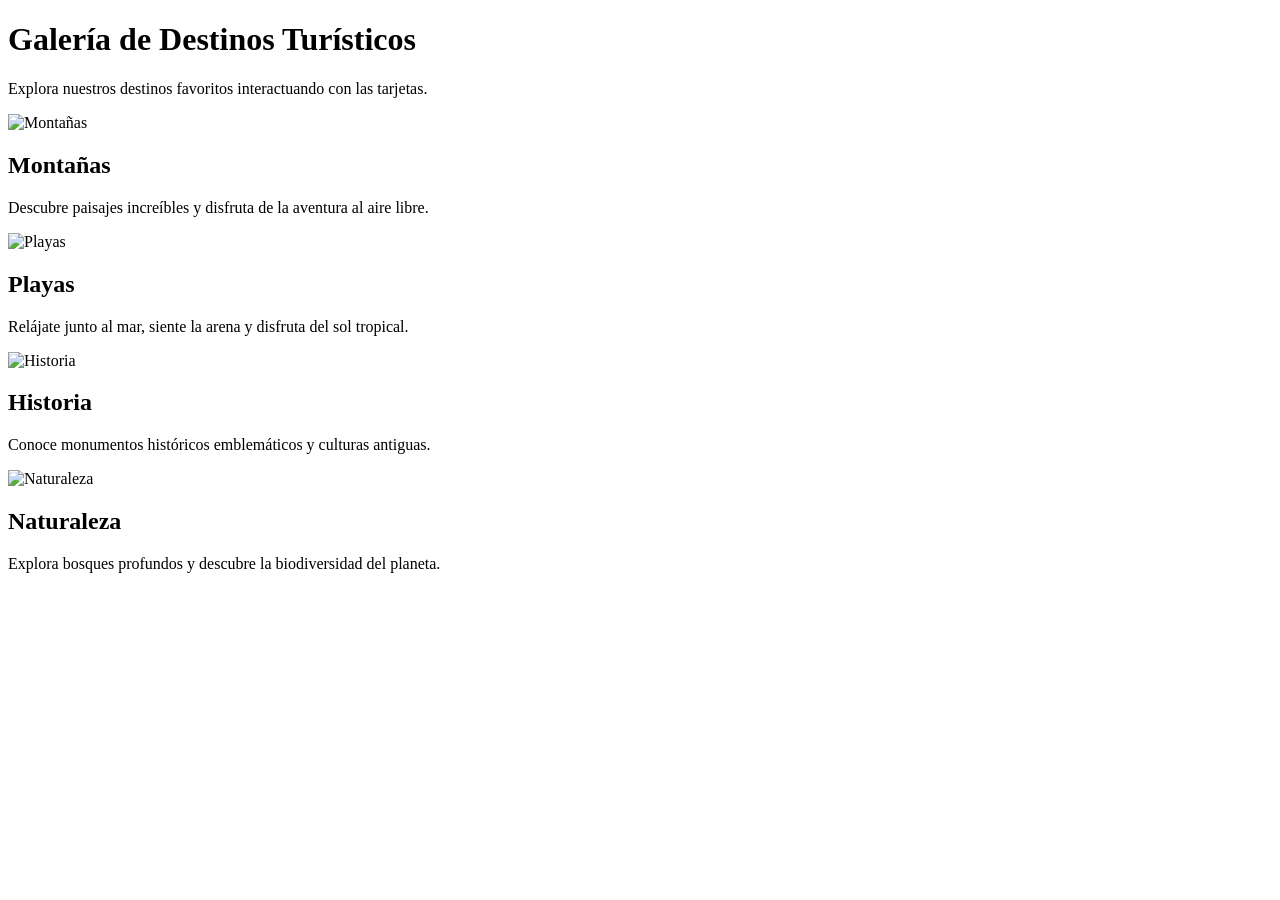
==== ejercicio2.html @ 89baa3b7 "ejercicios" ====
<!DOCTYPE html>
<html lang="es">
<head>
    <meta charset="UTF-8">
    <meta name="viewport" content="width=device-width, initial-scale=1.0">
    <title>Pregunta 2 - Galería de Destinos Turísticos</title>
    <link rel="stylesheet" href="estilos.css">
</head>
<body>

    <header>
        <h1>Galería de Destinos Turísticos</h1>
        <p>Explora nuestros destinos favoritos interactuando con las tarjetas.</p>
    </header>

    <main class="galeria">

   
        <article class="tarjeta">
            <div class="imagen">
                <img src="https://encrypted-tbn0.gstatic.com/images?q=tbn:ANd9GcTeQm8vWhyv1mulM8u8lYWbNaIiuspC6sG8yLc6uhphL_1gpeWg9GHL7sxm&s=10" alt="Montañas">
            </div>
            <div class="contenido">
                <h2>Montañas</h2>
                <p>Descubre paisajes increíbles y disfruta de la aventura al aire libre.</p>
            </div>
        </article>


        <article class="tarjeta">
            <div class="imagen">
                <img src="https://encrypted-tbn0.gstatic.com/images?q=tbn:ANd9GcQhx9bB1vkjTjaU866ZmCotQeTKzd0pFncU-1Wfd-tqFg&s=10" alt="Playas">
            </div>
            <div class="contenido">
                <h2>Playas</h2>
                <p>Relájate junto al mar, siente la arena y disfruta del sol tropical.</p>
            </div>
        </article>


        <article class="tarjeta">
            <div class="imagen">
                <img src="https://encrypted-tbn0.gstatic.com/images?q=tbn:ANd9GcRZGP8dNGcvvmux6fs1HcNIcc2EFyLhEbnvzXjeNgETOA&s=10" alt="Historia">
            </div>
            <div class="contenido">
                <h2>Historia</h2>
                <p>Conoce monumentos históricos emblemáticos y culturas antiguas.</p>
            </div>
        </article>

        <article class="tarjeta">
            <div class="imagen">
                <img src="https://encrypted-tbn0.gstatic.com/images?q=tbn:ANd9GcQQQ8-FkA3vn7FT4XD9K4ypYsfK_K_KdwjODkduye75_A&s=10" alt="Naturaleza">
            </div>
            <div class="contenido">
                <h2>Naturaleza</h2>
                <p>Explora bosques profundos y descubre la biodiversidad del planeta.</p>
            </div>
        </article>

    </main>

</body>
</html>
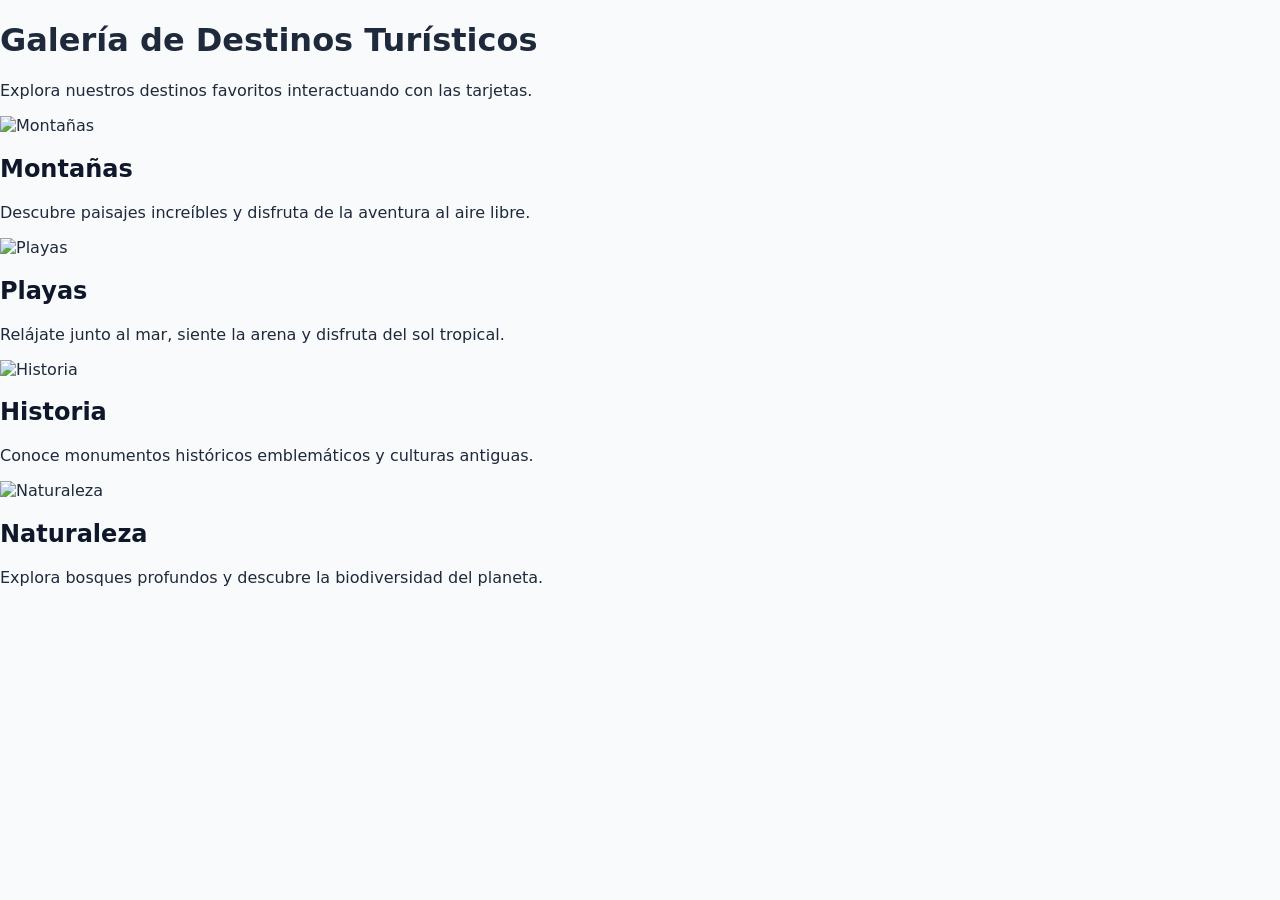
==== commit 60d9b5e4: "actualización" ====
--- a/ejercicio2.html
+++ b/ejercicio2.html
@@ -61,4 +61,4 @@
     </main>
 
 </body>
-</html>+</html>
--- a/estilos.css
+++ b/estilos.css
@@ -0,0 +1,84 @@
+
+
+*, *::before, *::after {
+    box-sizing: border-box;
+}
+
+body {
+    font-family: 'Segoe UI', system-ui, -apple-system, sans-serif;
+    margin: 0;
+    padding: 0;
+    background-color: #f8fafc;
+    color: #1e293b;
+}
+
+h2 {
+    color: #0f172a;
+    font-size: 1.5rem;
+}
+
+.contenido-principal {
+    max-width: 900px;
+    margin: 40px auto;
+    padding: 0 20px;
+    text-align: center;
+}
+
+.contenido-principal p {
+    color: #64748b;
+}
+
+
+.header-principal {
+    background-color: #0f172a;
+    box-shadow: 0 4px 6px -1px rgba(0, 0, 0, 0.1);
+}
+
+.menu-navegacion {
+    max-width: 1000px;
+    margin: 0 auto;
+}
+
+.menu-navegacion ul {
+    list-style: none;
+    margin: 0;
+    padding: 0;
+    display: flex;
+    justify-content: center;
+    gap: 10px; 
+}
+
+.menu-navegacion a {
+    display: block;
+    color: #cbd5e1;
+    text-align: center;
+    padding: 16px 24px;
+    text-decoration: none;
+    font-weight: 500;
+    border-radius: 8px;
+    margin: 8px 0;
+    
+
+    transition: background-color 0.3s ease, color 0.3s ease, transform 0.2s ease;
+}
+
+
+.menu-navegacion a:hover,
+.menu-navegacion a.activo {
+    background-color: #3b82f6; 
+    color: #ffffff;
+    transform: translateY(-2px); 
+}
+
+
+
+@media (prefers-reduced-motion: reduce) {
+    *, *::before, *::after {
+        animation: none !important;
+        transition: none !important;
+    }
+
+    .menu-navegacion a:hover {
+        transform: none !important;
+    }
+}
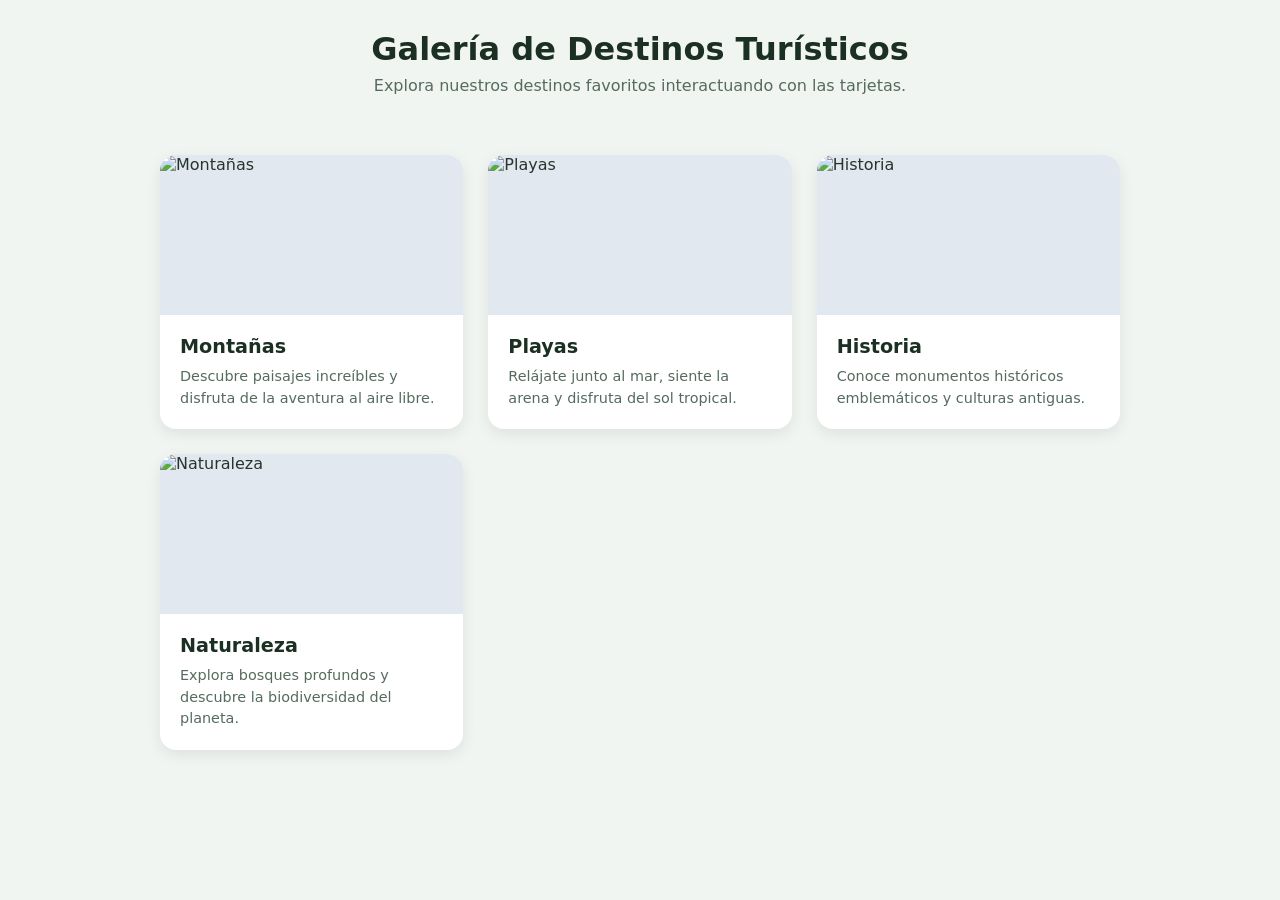
==== commit afc1a547: "Change stylesheet link in ejercicio2.html Updated the stylesheet link from 'estilos.css' to 'ejercic" ====
--- a/ejercicio2.html
+++ b/ejercicio2.html
@@ -4,7 +4,7 @@
     <meta charset="UTF-8">
     <meta name="viewport" content="width=device-width, initial-scale=1.0">
     <title>Pregunta 2 - Galería de Destinos Turísticos</title>
-    <link rel="stylesheet" href="estilos.css">
+    <link rel="stylesheet" href="ejercicio2.css">
 </head>
 <body>
 
--- a/ejercicio2.css
+++ b/ejercicio2.css
@@ -0,0 +1,111 @@
+
+
+*, *::before, *::after {
+    box-sizing: border-box;
+}
+
+body {
+    margin: 0;
+    font-family: 'Segoe UI', system-ui, sans-serif;
+    background: #f1f5f2;
+    color: #26352b;
+}
+
+header {
+    text-align: center;
+    padding: 30px 20px;
+}
+
+header h1 {
+    margin: 0 0 8px 0;
+    color: #1b3022;
+}
+
+header p {
+    margin: 0;
+    color: #556b5d;
+}
+
+
+.galeria {
+    display: grid;
+    grid-template-columns: repeat(auto-fit, minmax(240px, 1fr));
+    gap: 25px;
+    max-width: 1000px;
+    margin: 10px auto 40px auto;
+    padding: 20px;
+}
+
+.tarjeta {
+    background: white;
+    border-radius: 16px;
+    overflow: hidden;
+    box-shadow: 0 5px 15px rgba(0, 0, 0, 0.08);
+    
+
+    transition: transform 0.35s cubic-bezier(0.4, 0, 0.2, 1), 
+                box-shadow 0.35s cubic-bezier(0.4, 0, 0.2, 1);
+}
+
+
+.tarjeta:hover {
+    transform: translateY(-10px) scale(1.03); 
+    box-shadow: 0 18px 30px rgba(0, 0, 0, 0.15);
+}
+
+.imagen {
+    height: 160px;
+    width: 100%;
+    overflow: hidden;
+    background: #e2e8f0;
+}
+
+.imagen img {
+    width: 100%;
+    height: 100%;
+    object-fit: cover; 
+    
+
+    transition: filter 0.4s ease, transform 0.4s ease;
+}
+
+
+.tarjeta:hover .imagen img {
+    transform: scale(1.1); 
+    filter: saturate(1.2) brightness(1.05); 
+}
+
+.contenido {
+    padding: 20px;
+}
+
+.contenido h2 {
+    margin-top: 0;
+    margin-bottom: 8px;
+    font-size: 1.2rem;
+    color: #1b3022;
+}
+
+.contenido p {
+    margin: 0;
+    font-size: 0.9rem;
+    line-height: 1.5;
+    color: #556b5d;
+}
+
+
+
+@media (prefers-reduced-motion: reduce) {
+    *, *::before, *::after {
+        animation: none !important;
+        transition: none !important;
+    }
+
+    .tarjeta:hover {
+        transform: none !important;
+    }
+
+    .tarjeta:hover .imagen img {
+        transform: none !important;
+    }
+}
